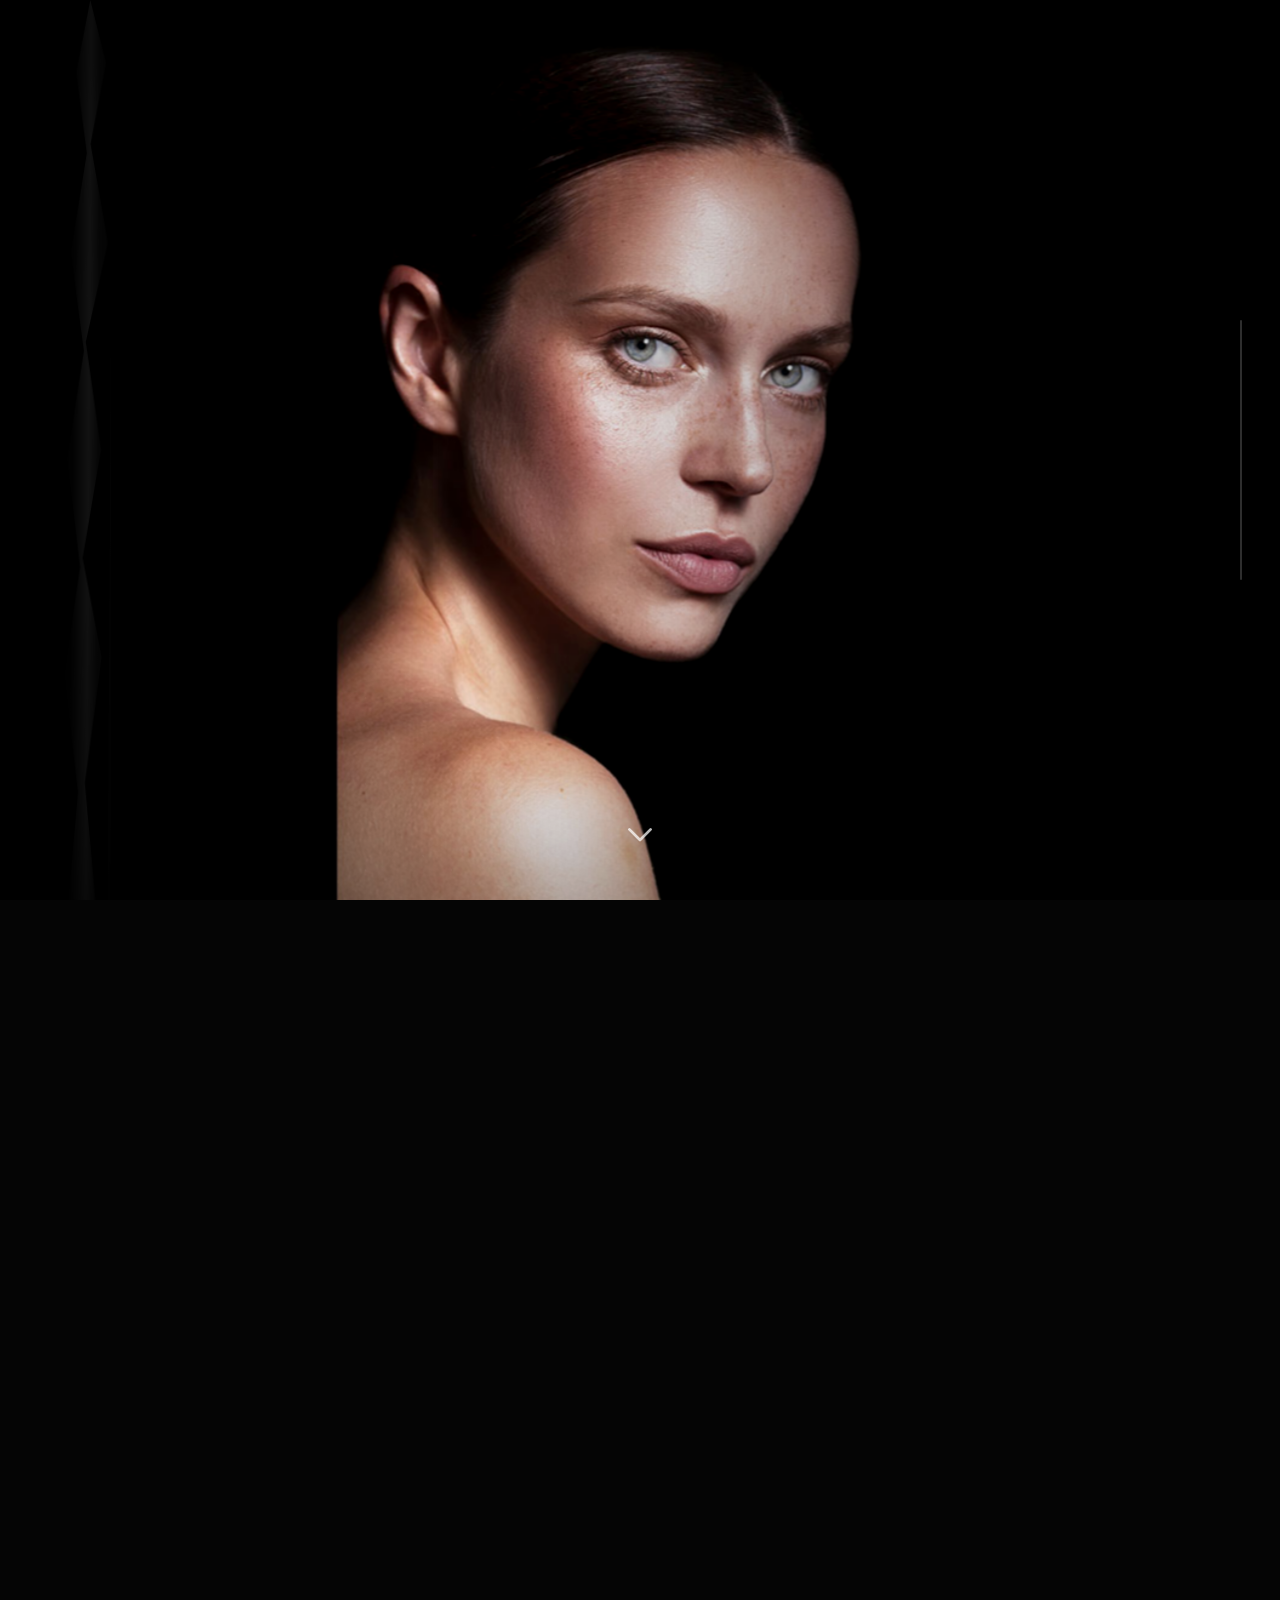
==== versions/new/index.html @ 721ade22 "Add old and new background versions" ====
<!doctype html>
<html lang="en">
<head>
    <meta charset="utf-8">
    <meta name="viewport" content="width=device-width, initial-scale=1">
    <meta name="theme-color" content="#050505">
    <title>background-torn</title>
    <link rel="preload" href="./img/ModelLand.jpg" as="image">
    <link rel="preload" href="./img/ModelTornLand.jpg" as="image">
    <link rel="stylesheet" href="./css/index.css">
    <script src="./js/index.js" defer></script>
</head>
<body>
    <main class="experience" data-reveal>
        <h1 class="sr-only">background-torn</h1>

        <section class="scene" aria-label="Scroll controlled torn background">
            <div class="stage" aria-hidden="true">
                <img
                    class="stage__image stage__image--base"
                    src="./img/ModelLand.jpg"
                    alt=""
                    fetchpriority="high"
                    decoding="async"
                >
                <img
                    class="stage__image stage__image--torn"
                    src="./img/ModelTornLand.jpg"
                    alt=""
                    decoding="async"
                >
                <div class="tear-edge"></div>
                <div class="stage__grain"></div>
                <div class="stage__shade"></div>
            </div>

            <div class="scene__chrome" aria-hidden="true">
                <div class="progress-rail">
                    <span class="progress-rail__fill"></span>
                </div>

                <svg class="scroll-cue" viewBox="0 0 32 32" role="img">
                    <path d="M7.5 11.5 16 20l8.5-8.5" />
                </svg>
            </div>
        </section>
    </main>
</body>
</html>
---- versions/new/css/index.css ----
:root {
    color-scheme: dark;
    background: #050505;
    font-family:
        Inter, ui-sans-serif, system-ui, -apple-system, BlinkMacSystemFont,
        "Segoe UI", sans-serif;
}

*,
*::before,
*::after {
    box-sizing: border-box;
}

html {
    min-height: 100%;
    background: #050505;
}

body {
    min-height: 100%;
    margin: 0;
    overflow-x: hidden;
    background: #050505;
}

img,
svg {
    display: block;
}

.sr-only {
    position: absolute;
    width: 1px;
    height: 1px;
    padding: 0;
    margin: -1px;
    overflow: hidden;
    white-space: nowrap;
    border: 0;
    clip: rect(0 0 0 0);
    clip-path: inset(50%);
}

.experience {
    --progress: 0;
    --tear-x: 7%;
    --gray: 0%;
    --overlay-opacity: 0.08;
    --edge-opacity: 0.18;
    --base-scale: 1.035;
    --torn-scale: 1.06;
    --parallax: 1.1vw;

    min-height: 260svh;
    background: #050505;
}

.scene {
    position: sticky;
    top: 0;
    min-height: 100svh;
    overflow: hidden;
    overflow: clip;
    isolation: isolate;
    background: #050505;
}

.stage,
.stage__image,
.tear-edge,
.stage__grain,
.stage__shade,
.scene__chrome {
    position: absolute;
    inset: 0;
}

.stage {
    z-index: 0;
}

.stage__image {
    width: 100%;
    height: 100%;
    object-fit: cover;
    object-position: center;
    pointer-events: none;
    user-select: none;
    transform: translateZ(0);
    will-change: clip-path, filter, opacity, transform;
}

.stage__image--base {
    filter: grayscale(var(--gray)) contrast(1.04) saturate(1.05);
    transform: scale(var(--base-scale));
}

.stage__image--torn {
    opacity: var(--overlay-opacity);
    filter: contrast(1.08) saturate(0.88);
    transform: translateX(var(--parallax)) scale(var(--torn-scale));
    clip-path: polygon(
        0 0,
        calc(var(--tear-x) - 3.2vw) 0,
        calc(var(--tear-x) + 1.4vw) 8%,
        calc(var(--tear-x) - 1.2vw) 17%,
        calc(var(--tear-x) + 2.4vw) 29%,
        calc(var(--tear-x) - 0.8vw) 42%,
        calc(var(--tear-x) + 2.7vw) 55%,
        calc(var(--tear-x) - 1.8vw) 69%,
        calc(var(--tear-x) + 1.9vw) 84%,
        calc(var(--tear-x) - 0.6vw) 100%,
        0 100%
    );
}

.tear-edge {
    left: var(--tear-x);
    right: auto;
    width: clamp(28px, 4.8vw, 82px);
    transform: translateX(-50%) rotate(0.35deg);
    opacity: var(--edge-opacity);
    mix-blend-mode: screen;
    pointer-events: none;
    background:
        linear-gradient(
            90deg,
            transparent 0%,
            rgba(255, 255, 255, 0.08) 22%,
            rgba(255, 255, 255, 0.86) 48%,
            rgba(255, 255, 255, 0.26) 64%,
            transparent 100%
        );
    filter: blur(0.25px) drop-shadow(0 0 18px rgba(255, 255, 255, 0.18));
    clip-path: polygon(
        46% 0,
        72% 7%,
        48% 16%,
        77% 27%,
        42% 38%,
        68% 50%,
        39% 62%,
        71% 73%,
        45% 87%,
        63% 100%,
        19% 100%,
        34% 88%,
        11% 75%,
        35% 63%,
        13% 51%,
        39% 39%,
        17% 28%,
        42% 17%,
        24% 8%
    );
}

.stage__grain {
    opacity: 0.09;
    mix-blend-mode: overlay;
    pointer-events: none;
    background-image:
        radial-gradient(circle at 25% 12%, rgba(255, 255, 255, 0.5) 0 1px, transparent 1px),
        radial-gradient(circle at 78% 64%, rgba(255, 255, 255, 0.38) 0 1px, transparent 1px);
    background-size: 86px 86px, 112px 112px;
    animation: grain-shift 700ms steps(2, end) infinite;
}

.stage__shade {
    z-index: 1;
    pointer-events: none;
    background:
        radial-gradient(circle at 50% 44%, transparent 0 44%, rgba(0, 0, 0, 0.68) 100%),
        linear-gradient(90deg, rgba(0, 0, 0, 0.42), transparent 34%, rgba(0, 0, 0, 0.54));
}

.scene__chrome {
    z-index: 2;
    pointer-events: none;
}

.progress-rail {
    position: absolute;
    top: 50%;
    right: clamp(18px, 3vw, 44px);
    width: 2px;
    height: min(34svh, 260px);
    overflow: hidden;
    border-radius: 999px;
    background: rgba(255, 255, 255, 0.18);
    transform: translateY(-50%);
}

.progress-rail__fill {
    width: 100%;
    height: 100%;
    transform: scaleY(var(--progress));
    transform-origin: 50% 0;
    border-radius: inherit;
    background: rgba(255, 255, 255, 0.88);
}

.scroll-cue {
    position: absolute;
    left: 50%;
    bottom: clamp(18px, 5svh, 52px);
    width: clamp(28px, 4vw, 40px);
    height: clamp(28px, 4vw, 40px);
    color: rgba(255, 255, 255, 0.72);
    transform: translateX(-50%);
    animation: cue-drift 1.8s ease-in-out infinite;
}

.scroll-cue path {
    fill: none;
    stroke: currentColor;
    stroke-width: 2.2;
    stroke-linecap: round;
    stroke-linejoin: round;
}

@keyframes grain-shift {
    to {
        transform: translate3d(-18px, 14px, 0);
    }
}

@keyframes cue-drift {
    50% {
        transform: translate(-50%, 10px);
    }
}

@media (max-width: 720px) {
    .experience {
        min-height: 230svh;
    }

    .stage__image {
        object-position: 48% center;
    }

    .progress-rail {
        right: 16px;
        height: 28svh;
    }
}

@media (prefers-reduced-motion: reduce) {
    .stage__grain,
    .scroll-cue {
        animation: none;
    }

    .stage__image,
    .tear-edge,
    .progress-rail__fill {
        will-change: auto;
    }
}
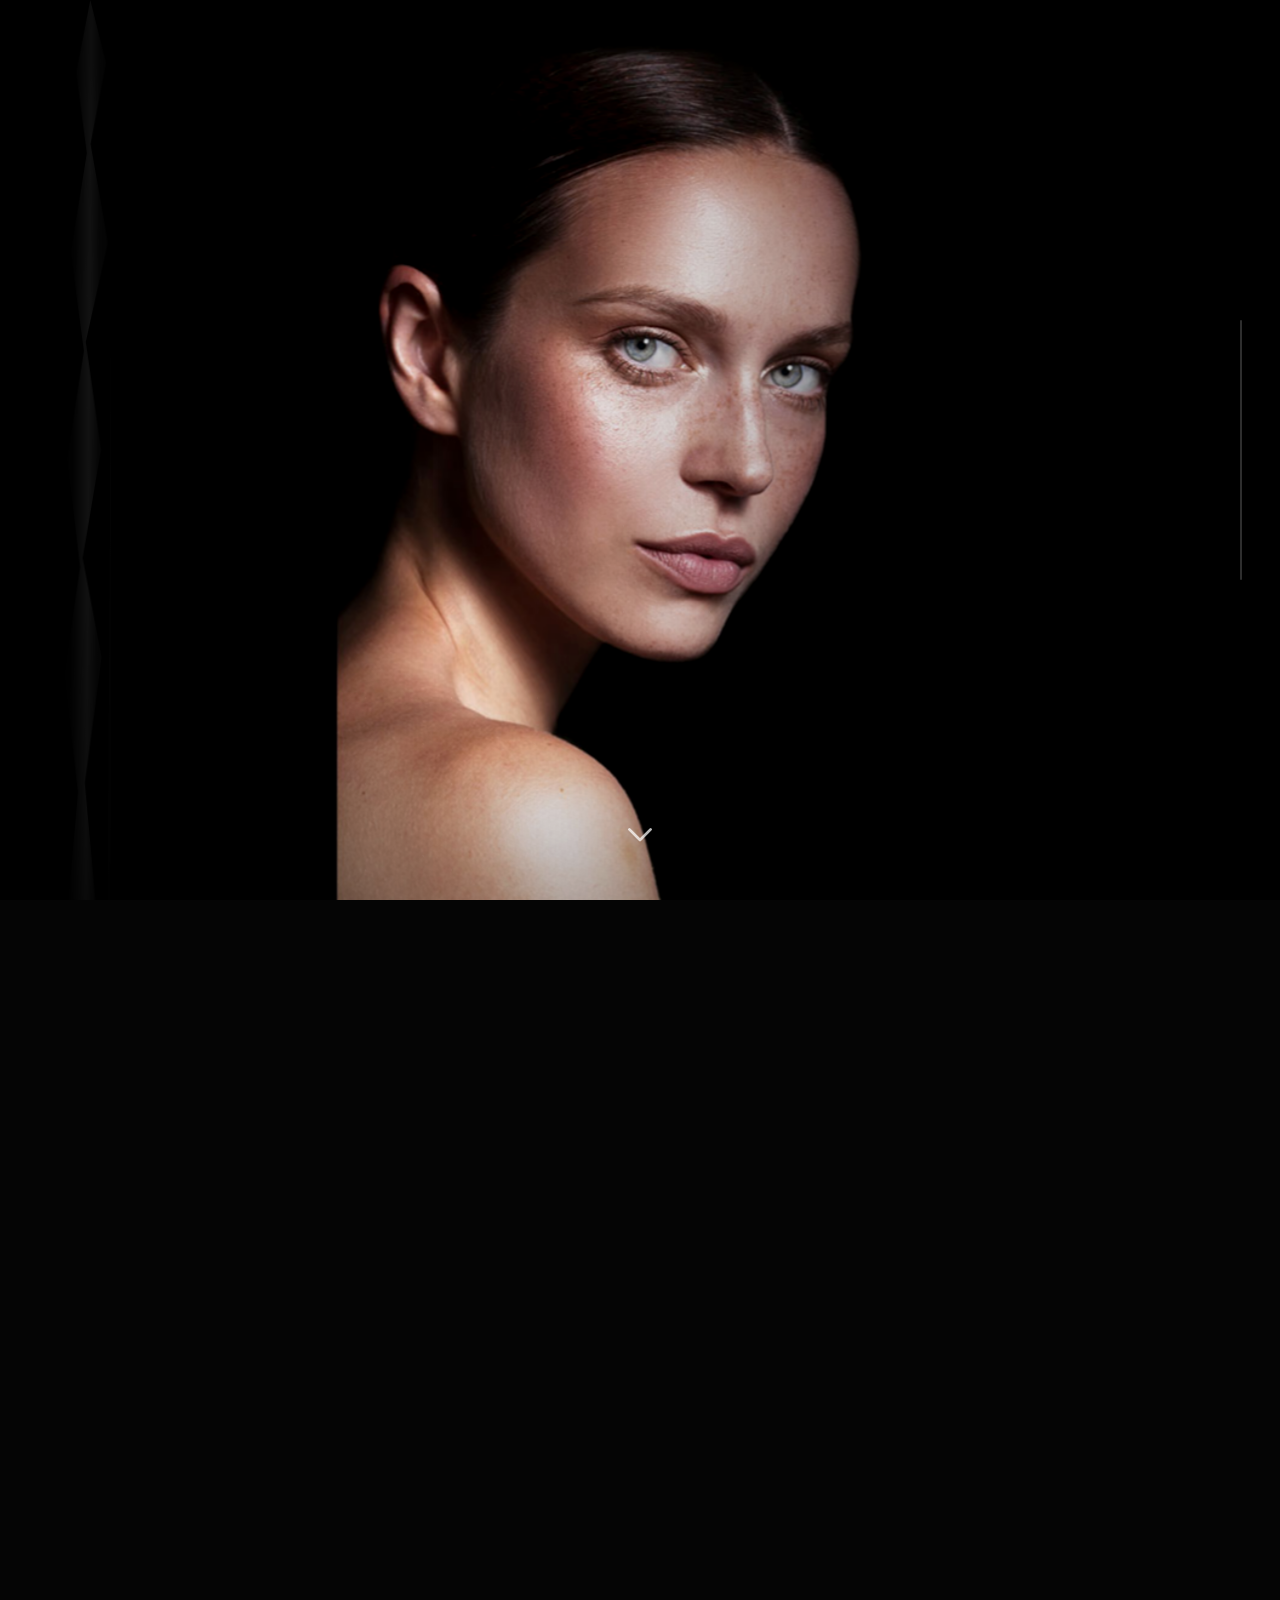
==== commit 9ba4e249: "Disable overscroll in new background version" ====
--- a/versions/new/index.html
+++ b/versions/new/index.html
@@ -7,7 +7,7 @@
     <title>background-torn</title>
     <link rel="preload" href="./img/ModelLand.jpg" as="image">
     <link rel="preload" href="./img/ModelTornLand.jpg" as="image">
-    <link rel="stylesheet" href="./css/index.css">
+    <link rel="stylesheet" href="./css/index.css?v=3">
     <script src="./js/index.js" defer></script>
 </head>
 <body>
--- a/versions/new/css/index.css
+++ b/versions/new/css/index.css
@@ -15,12 +15,14 @@
 html {
     min-height: 100%;
     background: #050505;
+    overscroll-behavior: none;
 }
 
 body {
     min-height: 100%;
     margin: 0;
     overflow-x: hidden;
+    overscroll-behavior: none;
     background: #050505;
 }
 
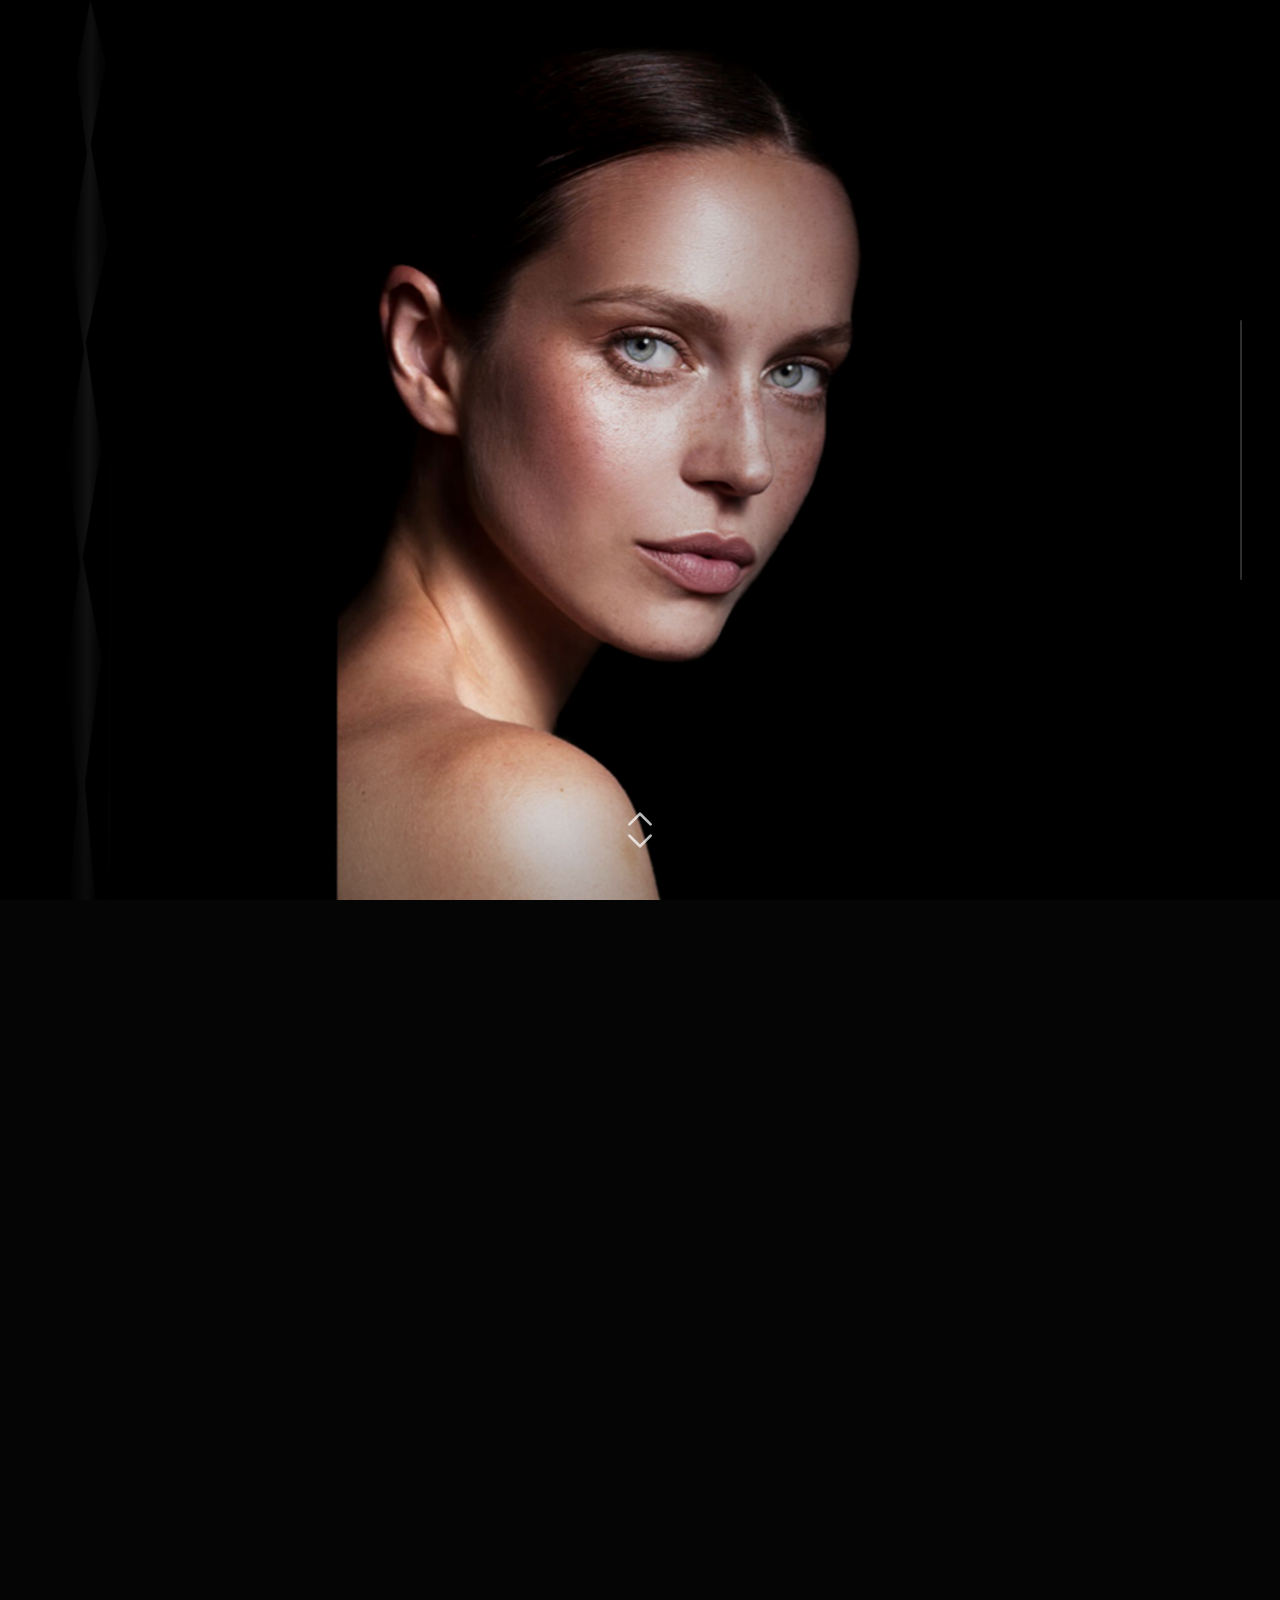
==== commit d3d0f419: "Refine scroll behavior and direction cue" ====
--- a/versions/new/index.html
+++ b/versions/new/index.html
@@ -7,7 +7,7 @@
     <title>background-torn</title>
     <link rel="preload" href="./img/ModelLand.jpg" as="image">
     <link rel="preload" href="./img/ModelTornLand.jpg" as="image">
-    <link rel="stylesheet" href="./css/index.css?v=3">
+    <link rel="stylesheet" href="./css/index.css?v=4">
     <script src="./js/index.js" defer></script>
 </head>
 <body>
@@ -39,8 +39,9 @@
                     <span class="progress-rail__fill"></span>
                 </div>
 
-                <svg class="scroll-cue" viewBox="0 0 32 32" role="img">
-                    <path d="M7.5 11.5 16 20l8.5-8.5" />
+                <svg class="scroll-cue" viewBox="0 0 32 40" role="img">
+                    <path d="M7.5 15.5 16 7l8.5 8.5" />
+                    <path d="M7.5 24.5 16 33l8.5-8.5" />
                 </svg>
             </div>
         </section>
--- a/versions/new/css/index.css
+++ b/versions/new/css/index.css
@@ -208,10 +208,10 @@
     left: 50%;
     bottom: clamp(18px, 5svh, 52px);
     width: clamp(28px, 4vw, 40px);
-    height: clamp(28px, 4vw, 40px);
+    height: clamp(36px, 5vw, 50px);
     color: rgba(255, 255, 255, 0.72);
     transform: translateX(-50%);
-    animation: cue-drift 1.8s ease-in-out infinite;
+    animation: cue-breathe 1.8s ease-in-out infinite;
 }
 
 .scroll-cue path {
@@ -228,9 +228,9 @@
     }
 }
 
-@keyframes cue-drift {
+@keyframes cue-breathe {
     50% {
-        transform: translate(-50%, 10px);
+        opacity: 0.46;
     }
 }
 
